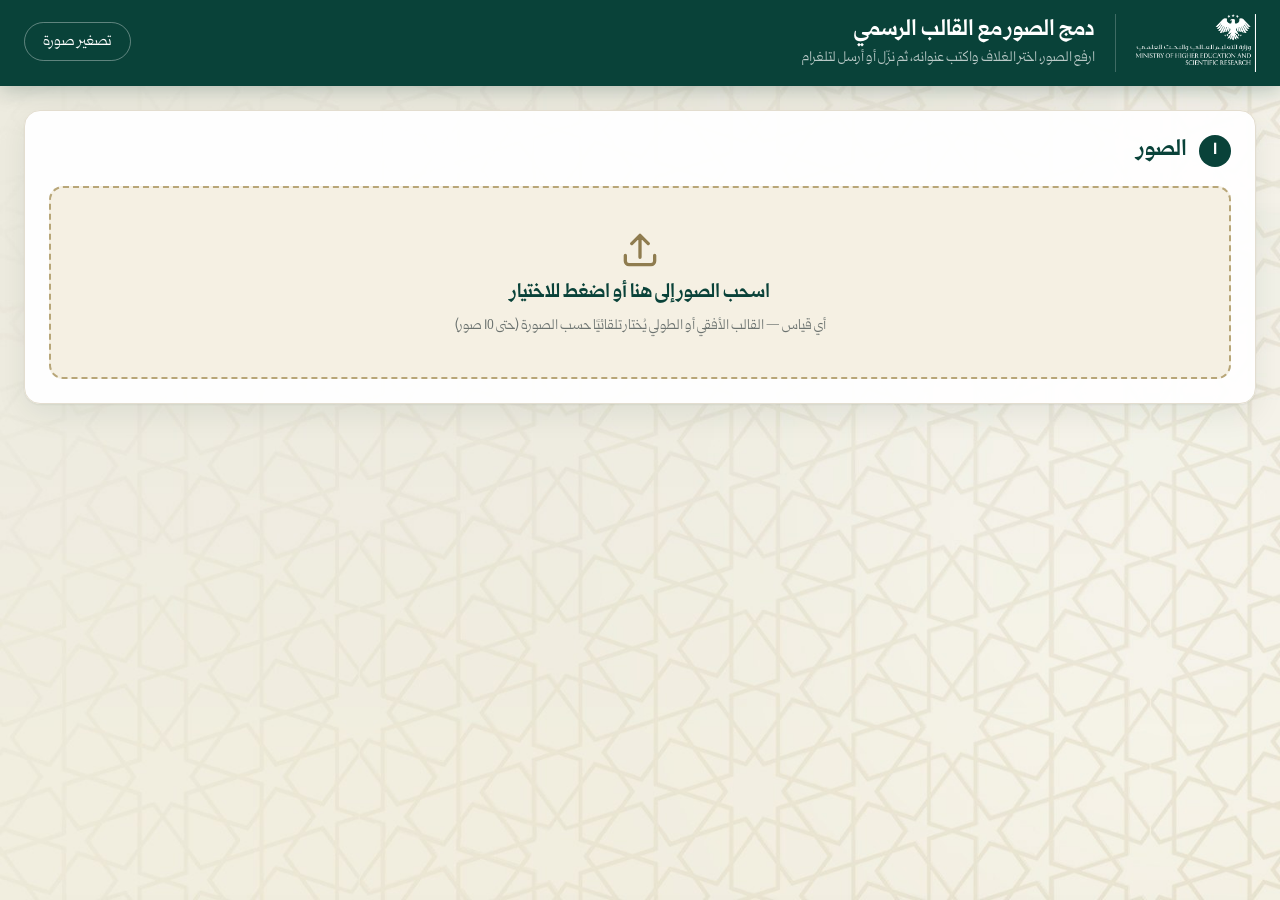
==== index.html @ d04ed2fb "الغلاف 1080×1350 وحده للمجموعة الثانية، ومعاينة الصور بالقالب - المجموعة الثانية تستلم الغلاف فقط بق" ====
<!DOCTYPE html>
<html lang="ar" dir="rtl">
<head>
<meta charset="UTF-8">
<meta name="viewport" content="width=device-width, initial-scale=1.0">
<title>دمج الصور مع القالب الرسمي</title>
<link rel="stylesheet" href="app.css?v=8">
</head>
<body>

<header class="topbar">
  <div class="topbar-inner">
    <img class="topbar-logo" src="templates/logo-white.png" alt="وزارة التعليم العالي والبحث العلمي">
    <span class="topbar-divider" aria-hidden="true"></span>
    <div class="topbar-title">
      <h1>دمج الصور مع القالب الرسمي</h1>
      <p>ارفع الصور، اختر الغلاف واكتب عنوانه، ثم نزّل أو أرسل لتلغرام</p>
    </div>
    <nav class="topbar-nav">
      <a href="resize-image.html">تصغير صورة</a>
    </nav>
  </div>
</header>

<div id="loadError" class="load-error" hidden></div>

<main class="page">

  <!-- ١) الصور -->
  <section class="step" id="stepPhotos">
    <div class="step-head">
      <span class="step-num">1</span>
      <h2>الصور</h2>
      <span class="step-note" id="photoCount"></span>
    </div>

    <label class="dropzone" id="dropzone">
      <input type="file" id="fileInput" accept="image/*" multiple hidden>
      <svg class="dz-icon" viewBox="0 0 24 24" aria-hidden="true"><path d="M12 16V4m0 0-4.5 4.5M12 4l4.5 4.5M4 15v3a2 2 0 0 0 2 2h12a2 2 0 0 0 2-2v-3" fill="none" stroke="currentColor" stroke-width="1.8" stroke-linecap="round" stroke-linejoin="round"/></svg>
      <strong>اسحب الصور إلى هنا أو اضغط للاختيار</strong>
      <span>أي قياس — القالب الأفقي أو الطولي يُختار تلقائيًا حسب الصورة (حتى 10 صور)</span>
    </label>

    <div class="toolbar" id="photosToolbar" hidden>
      <div class="toolbar-group">
        <span class="toolbar-label">القالب:</span>
        <div class="seg" id="globalOrient" role="group" aria-label="نوع القالب لكل الصور">
          <button type="button" data-v="auto" aria-pressed="true">تلقائي</button>
          <button type="button" data-v="landscape" aria-pressed="false">كله أفقي</button>
          <button type="button" data-v="portrait" aria-pressed="false">كله طولي</button>
        </div>
      </div>
      <div class="toolbar-group">
        <span class="toolbar-hint">اسحب الصورة لتحريك الكادر، واسحب ⠿ لتغيير الترتيب</span>
        <button type="button" class="btn btn-ghost" id="btnClearAll">حذف كل الصور</button>
      </div>
    </div>

    <div class="grid" id="grid"></div>
  </section>

  <!-- ٢) الغلاف -->
  <section class="step" id="stepCover" hidden>
    <div class="step-head">
      <span class="step-num">2</span>
      <h2>الغلاف والعنوان</h2>
      <span class="step-note">اختياري</span>
    </div>

    <div class="cover-empty" id="coverEmpty">
      <svg viewBox="0 0 24 24" aria-hidden="true"><path d="m12 3 2.7 5.6 6.1.9-4.4 4.3 1 6.1L12 17l-5.4 2.9 1-6.1-4.4-4.3 6.1-.9z" fill="none" stroke="currentColor" stroke-width="1.6" stroke-linejoin="round"/></svg>
      <p>اضغط <b>«اجعلها غلاف»</b> تحت الصورة التي تريدها غلافًا، ثم اكتب العنوان هنا.</p>
      <p class="muted">الغلاف يطلع نسخة إضافية مع العنوان، والصورة نفسها تبقى كما هي كمان.</p>
    </div>

    <div class="cover-editor" id="coverEditor" hidden>
      <div class="cover-form">
        <div class="field">
          <label for="tKicker">السطر الأول <span class="muted">(اختياري)</span></label>
          <input id="tKicker" type="text" autocomplete="off" placeholder="انطلاق فعاليات">
        </div>
        <div class="field">
          <label for="tMain">العنوان الرئيسي</label>
          <textarea id="tMain" rows="2" placeholder="المؤتمر العلمي الدولي الثالث والعشرين"></textarea>
          <small class="muted">يتوزع على الأسطر تلقائيًا، أو اضغط Enter لتحدد مكان كسر السطر.</small>
        </div>
        <div class="field">
          <label for="tSub">السطر الأخير <span class="muted">(اختياري)</span></label>
          <input id="tSub" type="text" autocomplete="off" placeholder="لنقابة أطباء الأسنان (SIDC 2026) بدمشق.">
        </div>
        <div class="field">
          <label for="tSize">حجم النص <output id="tSizeOut">100%</output></label>
          <input id="tSize" type="range" min="0.8" max="1.2" step="0.01" value="1">
        </div>

        <div class="field">
          <span class="field-label">شكل العنوان</span>
          <div class="styles" id="styleGallery" role="group" aria-label="شكل العنوان"></div>
        </div>
      </div>

      <div class="cover-stage">
        <div class="stage-head">
          <span id="coverInfo"></span>
          <button type="button" class="btn btn-ghost btn-sm" id="btnUnsetCover">إلغاء الغلاف</button>
        </div>
        <div class="stage-edit">
          <label class="check">
            <input type="checkbox" id="chkEditText">
            <span>تحرير موضع النص</span>
          </label>
          <span class="muted" id="editHint">فعّلها ثم اسحب النص على الصورة</span>
          <button type="button" class="btn btn-ghost btn-sm" id="btnTextReset" hidden>إعادة موضع النص</button>
        </div>
        <div class="stage-canvas" id="stageCanvasWrap">
          <canvas id="coverCanvas"></canvas>
          <span class="sample-flag" id="sampleFlag" hidden>نص تجريبي — اكتب عنوانك</span>
        </div>
        <div class="stage-tools">
          <div class="zoom">
            <span aria-hidden="true">−</span>
            <input type="range" id="coverZoom" min="0.5" max="3" step="0.01" value="1" aria-label="تكبير صورة الغلاف">
            <span aria-hidden="true">+</span>
          </div>
          <button type="button" class="btn btn-ghost btn-sm" id="btnCoverReset">إعادة الكادر</button>
          <span class="muted">اسحب الصورة لتحريكها — Ctrl + عجلة الماوس للتكبير</span>
        </div>
      </div>
    </div>
  </section>

  <!-- سجل الإرسال -->
  <section class="step step-log" id="logSection" hidden>
    <details id="logDetails">
      <summary>سجل الإرسال لتلغرام <span id="logCount"></span></summary>
      <p class="muted">تقدر تحذف أي صورة أُرسلت خلال آخر 48 ساعة (تنحذف من تلغرام).</p>
      <div id="logList"></div>
      <button type="button" class="btn btn-ghost btn-sm" id="btnClearLog">مسح السجل من هذا الجهاز</button>
    </details>
  </section>

</main>

<!-- ٣) التنزيل والإرسال -->
<div class="actionbar" id="actionbar" aria-live="polite">
  <div class="actionbar-inner">
    <div class="ab-info">
      <strong id="abSummary"></strong>
      <span id="abStatus" class="ab-status"></span>
      <div class="ab-progress"><span id="abProgress"></span></div>
    </div>
    <div class="ab-buttons">
      <label class="check ab-check" id="labCoverOriginal" title="الغلاف 1080×1350 يُرسل للمجموعة الثانية دائمًا؛ فعّل الخانة لتُرسل معه نسخة الغلاف الأصلية (1080×1440) لقسم الإنتاج" hidden>
        <input type="checkbox" id="chkCoverOriginal">
        <span>إرسال نسخة الغلاف الأصلية معها</span>
      </label>
      <button type="button" class="btn btn-gold" id="btnDownload">
        <svg viewBox="0 0 24 24" aria-hidden="true"><path d="M12 4v11m0 0 4.5-4.5M12 15l-4.5-4.5M4 17v1a2 2 0 0 0 2 2h12a2 2 0 0 0 2-2v-1" fill="none" stroke="currentColor" stroke-width="2" stroke-linecap="round" stroke-linejoin="round"/></svg>
        تنزيل الصور
      </button>
      <button type="button" class="btn btn-tg" id="btnTelegram" title="قسم الإنتاج: الصور بالقالب — المجموعة الثانية: الغلاف فقط (الطولي 1080×1350)">
        <svg viewBox="0 0 24 24" aria-hidden="true"><path d="M21 4 3 11l6 2m12-9-4 16-8-7m12-9L9 13m0 0v6l3-3.5" fill="none" stroke="currentColor" stroke-width="1.8" stroke-linecap="round" stroke-linejoin="round"/></svg>
        إرسال لتلغرام
      </button>
    </div>
  </div>
</div>

<div class="toast" id="toast" role="status" hidden></div>

<script src="app.js?v=8"></script>
</body>
</html>
---- app.css ----
/* ========= الخطوط ========= */
@font-face { font-family: "Qomra"; src: url("fonts/itfQomraArabic-Light.otf") format("opentype"); font-weight: 300; font-display: swap; }
@font-face { font-family: "Qomra"; src: url("fonts/itfQomraArabic-Regular.otf") format("opentype"); font-weight: 400; font-display: swap; }
@font-face { font-family: "Qomra"; src: url("fonts/itfQomraArabic-Medium.otf") format("opentype"); font-weight: 500; font-display: swap; }
@font-face { font-family: "Qomra"; src: url("fonts/itfQomraArabic-Bold.otf") format("opentype"); font-weight: 700; font-display: swap; }
@font-face { font-family: "Qomra"; src: url("fonts/itfQomraArabic-Black.otf") format("opentype"); font-weight: 900; font-display: swap; }

/* ========= الألوان ========= */
:root {
  --green: #094239;
  --green-deep: #062f29;
  --green-soft: #e4eeeb;
  --gold: #b8a678;
  --gold-deep: #8f7c4f;
  --gold-soft: #f5f0e3;
  --ink: #23302d;
  --muted: #6c7370;
  --line: #e3ddcf;
  --surface: rgba(255, 255, 255, 0.96);
  --bg: #f2efe6;
  --danger: #b3261e;
  --tg: #229ed9;
  --stage: #17231f;
  --radius: 16px;
  --shadow: 0 1px 2px rgba(6, 47, 41, 0.06), 0 10px 30px rgba(6, 47, 41, 0.08);
}

* { box-sizing: border-box; }

body {
  margin: 0;
  min-height: 100vh;
  font-family: "Qomra", Tahoma, Arial, sans-serif;
  font-weight: 400;
  line-height: 1.6;
  color: var(--ink);
  background: var(--bg) url("images/BG-clean.jpg") center top / cover no-repeat fixed;
  padding-bottom: 130px;
}

button, input, textarea, output { font: inherit; color: inherit; }
button { cursor: pointer; }
[hidden] { display: none !important; }
.muted { color: var(--muted); font-weight: 400; }

:focus-visible { outline: 3px solid rgba(184, 166, 120, 0.7); outline-offset: 2px; }

/* ========= الشريط العلوي ========= */
.topbar { background: var(--green); color: #fff; box-shadow: 0 4px 20px rgba(6, 47, 41, 0.25); }
.topbar-inner {
  max-width: 1280px;
  margin: 0 auto;
  padding: 14px 24px;
  display: flex;
  align-items: center;
  gap: 20px;
}
.topbar-logo { height: 58px; width: auto; display: block; }
.topbar-divider { width: 1px; align-self: stretch; background: rgba(255, 255, 255, 0.22); }
.topbar-title h1 { margin: 0; font-size: 22px; font-weight: 700; line-height: 1.3; }
.topbar-title p { margin: 2px 0 0; font-size: 14px; opacity: 0.72; }
.topbar-nav { margin-inline-start: auto; }
.topbar-nav a {
  color: #fff;
  text-decoration: none;
  font-size: 15px;
  padding: 8px 18px;
  border: 1px solid rgba(255, 255, 255, 0.35);
  border-radius: 999px;
  white-space: nowrap;
  transition: background 0.15s;
}
.topbar-nav a:hover { background: rgba(255, 255, 255, 0.1); }

.load-error {
  max-width: 1280px;
  margin: 16px auto 0;
  padding: 14px 20px;
  background: #fdecea;
  color: var(--danger);
  border: 1px solid #f3c4bf;
  border-radius: 12px;
}

/* ========= الصفحة والخطوات ========= */
.page { max-width: 1280px; margin: 0 auto; padding: 24px; }

.step {
  background: var(--surface);
  border: 1px solid var(--line);
  border-radius: var(--radius);
  box-shadow: var(--shadow);
  padding: 22px 24px 24px;
  margin-bottom: 20px;
}
.step-head { display: flex; align-items: center; gap: 12px; margin-bottom: 18px; }
.step-head h2 { margin: 0; font-size: 22px; font-weight: 700; color: var(--green); }
.step-num {
  width: 32px; height: 32px;
  display: grid; place-items: center;
  border-radius: 50%;
  background: var(--green);
  color: #fff;
  font-weight: 700;
  font-size: 16px;
  flex: none;
}
.step-note { color: var(--muted); font-size: 14px; }

/* ========= منطقة الرفع ========= */
.dropzone {
  display: flex;
  flex-direction: column;
  align-items: center;
  gap: 6px;
  padding: 40px 20px;
  border: 2px dashed var(--gold);
  border-radius: 14px;
  background: var(--gold-soft);
  text-align: center;
  cursor: pointer;
  transition: background 0.15s, border-color 0.15s, padding 0.2s;
}
.dropzone:hover, .dropzone.is-over { background: var(--green-soft); border-color: var(--green); }
.dropzone strong { font-size: 19px; font-weight: 700; color: var(--green); }
.dropzone span { font-size: 14px; color: var(--muted); }
.dz-icon { width: 44px; height: 44px; color: var(--gold-deep); }
.dropzone.is-compact { flex-direction: row; justify-content: center; padding: 14px 20px; gap: 12px; }
.dropzone.is-compact .dz-icon { width: 26px; height: 26px; }
.dropzone.is-compact strong { font-size: 16px; }

/* ========= شريط الأدوات ========= */
.toolbar {
  display: flex;
  flex-wrap: wrap;
  align-items: center;
  justify-content: space-between;
  gap: 12px;
  margin: 18px 0 16px;
}
.toolbar-group { display: flex; align-items: center; gap: 10px; flex-wrap: wrap; }
.toolbar-label { font-weight: 700; font-size: 15px; }
.toolbar-hint { font-size: 14px; color: var(--muted); }

.seg {
  display: inline-flex;
  background: #ede8da;
  border-radius: 10px;
  padding: 3px;
  gap: 2px;
}
.seg button {
  border: 0;
  background: transparent;
  padding: 5px 14px;
  border-radius: 8px;
  font-size: 14px;
  color: var(--muted);
  transition: background 0.15s, color 0.15s;
  white-space: nowrap;
}
.seg button:hover { color: var(--ink); }
.seg button[aria-pressed="true"] {
  background: #fff;
  color: var(--green);
  font-weight: 700;
  box-shadow: 0 1px 3px rgba(0, 0, 0, 0.12);
}

/* ========= الأزرار ========= */
.btn {
  display: inline-flex;
  align-items: center;
  justify-content: center;
  gap: 8px;
  border: 1px solid transparent;
  border-radius: 10px;
  padding: 9px 18px;
  font-size: 15px;
  font-weight: 500;
  transition: filter 0.15s, background 0.15s, transform 0.1s;
  white-space: nowrap;
}
.btn svg { width: 20px; height: 20px; flex: none; }
.btn:active { transform: translateY(1px); }
.btn:disabled { opacity: 0.55; cursor: not-allowed; }
.btn-sm { padding: 6px 12px; font-size: 14px; }
.btn-ghost { background: #fff; border-color: var(--line); color: var(--ink); }
.btn-ghost:hover { background: #f7f5ef; }
.btn-gold { background: var(--gold); color: var(--green-deep); font-weight: 700; }
.btn-gold:hover { filter: brightness(1.06); }
.btn-tg { background: var(--tg); color: #fff; font-weight: 700; }
.btn-tg:hover { filter: brightness(1.08); }
.btn-danger { background: #fff; border-color: #f0c9c5; color: var(--danger); }
.btn-danger:hover { background: #fdf0ee; }

/* ========= بطاقات الصور ========= */
.grid {
  display: grid;
  grid-template-columns: repeat(auto-fill, minmax(250px, 1fr));
  gap: 16px;
  align-items: start;
}

.card {
  background: #fff;
  border: 1px solid var(--line);
  border-radius: 14px;
  overflow: hidden;
  transition: box-shadow 0.15s, border-color 0.15s;
}
.card.is-cover { border-color: var(--gold); box-shadow: 0 0 0 2px var(--gold); }

.card-media {
  position: relative;
  height: 300px;
  background: var(--stage);
  display: flex;
  align-items: center;
  justify-content: center;
}
.card-media canvas {
  display: block;
  max-width: 100%;
  max-height: 100%;
  cursor: grab;
  touch-action: none;
}
.card-media canvas.is-dragging, .stage-canvas canvas.is-dragging { cursor: grabbing; }

.badge-num {
  position: absolute;
  top: 8px;
  inset-inline-start: 8px;
  min-width: 26px; height: 26px;
  padding: 0 6px;
  display: grid; place-items: center;
  border-radius: 999px;
  background: rgba(6, 47, 41, 0.85);
  color: #fff;
  font-size: 14px;
  font-weight: 700;
  pointer-events: none;
}
.badge-cover {
  position: absolute;
  top: 8px;
  inset-inline-end: 8px;
  padding: 1px 10px;
  border-radius: 999px;
  background: var(--gold);
  color: var(--green-deep);
  font-size: 13px;
  font-weight: 700;
  pointer-events: none;
  display: none;
}
.card.is-cover .badge-cover { display: block; }

.card-body { padding: 8px 12px 12px; display: grid; gap: 8px; }
.card-head { display: flex; align-items: center; gap: 6px; }
.card-head .card-name { flex: 1; min-width: 0; }
.grip {
  width: 30px; height: 30px;
  flex: none;
  display: grid; place-items: center;
  border: 0;
  border-radius: 8px;
  background: #f3f0e7;
  color: var(--muted);
  cursor: grab;
  touch-action: none;
}
.grip svg { width: 16px; height: 16px; }
.grip:hover { background: var(--gold-soft); color: var(--gold-deep); }
.card.is-moving { opacity: 0.6; outline: 2px dashed var(--gold); outline-offset: 3px; }
body.is-reordering, body.is-reordering * { cursor: grabbing !important; user-select: none; }
.card-name {
  font-size: 12px;
  color: var(--muted);
  white-space: nowrap;
  overflow: hidden;
  text-overflow: ellipsis;
  direction: ltr;
  text-align: right;
}
.card-row { display: flex; align-items: center; justify-content: space-between; gap: 8px; }
.card-row .seg button { padding: 3px 12px; font-size: 13px; }
.auto-tag { font-size: 12px; color: var(--gold-deep); background: var(--gold-soft); border-radius: 6px; padding: 0 8px; }

.zoom { display: flex; align-items: center; gap: 8px; color: var(--muted); font-size: 16px; flex: 1; }
.zoom input { flex: 1; min-width: 60px; accent-color: var(--green); }

.btn-cover {
  flex: 1;
  border: 1px solid var(--gold);
  background: #fff;
  color: var(--gold-deep);
  border-radius: 9px;
  padding: 5px 10px;
  font-size: 14px;
  font-weight: 500;
  display: inline-flex; align-items: center; justify-content: center; gap: 6px;
}
.btn-cover svg { width: 16px; height: 16px; }
.btn-cover:hover { background: var(--gold-soft); }
.card.is-cover .btn-cover { background: var(--gold); color: var(--green-deep); font-weight: 700; }

.icon-btn {
  width: 34px; height: 34px;
  flex: none;
  display: grid; place-items: center;
  border: 1px solid var(--line);
  border-radius: 9px;
  background: #fff;
  color: var(--muted);
}
.icon-btn svg { width: 17px; height: 17px; }
.icon-btn:hover { background: #f7f5ef; color: var(--ink); }
.icon-btn.icon-sm { width: 30px; height: 30px; border-radius: 8px; }
.icon-btn.icon-sm svg { width: 15px; height: 15px; }
.icon-btn:disabled { opacity: 0.35; cursor: default; background: #fff; color: var(--muted); }
.icon-btn.remove:hover { color: var(--danger); border-color: #f0c9c5; background: #fdf0ee; }

/* ========= الغلاف ========= */
.cover-empty {
  text-align: center;
  padding: 30px 20px;
  border: 2px dashed var(--line);
  border-radius: 14px;
  color: var(--ink);
}
.cover-empty svg { width: 38px; height: 38px; color: var(--gold); }
.cover-empty p { margin: 6px 0; }

.cover-editor {
  display: grid;
  grid-template-columns: minmax(300px, 380px) 1fr;
  gap: 28px;
  align-items: start;
}

.field { display: grid; gap: 6px; margin-bottom: 16px; }
.field label, .field-label { font-weight: 700; font-size: 15px; display: flex; align-items: center; gap: 6px; }
.field small { font-size: 13px; }
.field output { margin-inline-start: auto; font-weight: 400; color: var(--muted); font-size: 14px; }
.field input[type="text"], .field textarea {
  width: 100%;
  border: 1px solid var(--line);
  border-radius: 10px;
  padding: 10px 12px;
  background: #fff;
  font-size: 16px;
  line-height: 1.5;
  resize: vertical;
  transition: border-color 0.15s, box-shadow 0.15s;
}
.field input[type="text"]:focus, .field textarea:focus {
  outline: none;
  border-color: var(--green);
  box-shadow: 0 0 0 3px var(--green-soft);
}
.field input[type="text"]::placeholder, .field textarea::placeholder { color: #b0ada4; }
.field input[type="range"] { accent-color: var(--green); }

.styles { display: grid; grid-template-columns: repeat(2, 1fr); gap: 10px; }
.styles.is-portrait { grid-template-columns: repeat(3, 1fr); }
.style-opt {
  border: 2px solid transparent;
  background: #f4f1e9;
  border-radius: 12px;
  padding: 6px 6px 4px;
  display: grid;
  gap: 4px;
  transition: border-color 0.15s, background 0.15s;
}
.style-opt canvas { width: 100%; height: auto; display: block; border-radius: 7px; background: var(--stage); }
.style-opt span { font-size: 14px; }
.style-opt:hover { background: #ece7da; }
.style-opt[aria-pressed="true"] { border-color: var(--gold); background: var(--gold-soft); }
.style-opt[aria-pressed="true"] span { font-weight: 700; color: var(--green); }

.cover-stage { position: sticky; top: 16px; }
.stage-head { display: flex; align-items: center; justify-content: space-between; gap: 12px; margin-bottom: 10px; font-size: 15px; }
.stage-canvas {
  position: relative;
  background: var(--stage);
  border-radius: 14px;
  padding: 12px;
  display: flex;
  justify-content: center;
}
.stage-canvas canvas {
  display: block;
  width: 100%;
  height: auto;
  border-radius: 4px;
  cursor: grab;
  touch-action: none;
}
.stage-canvas.is-portrait canvas { width: auto; max-width: 100%; max-height: 72vh; }
.sample-flag {
  position: absolute;
  top: 20px;
  inset-inline-end: 20px;
  background: rgba(255, 255, 255, 0.92);
  color: var(--green-deep);
  font-size: 13px;
  padding: 2px 12px;
  border-radius: 999px;
  pointer-events: none;
}
/* تحرير موضع النص */
.stage-edit {
  display: flex;
  align-items: center;
  flex-wrap: wrap;
  gap: 8px 14px;
  margin-bottom: 10px;
  padding: 8px 12px;
  background: #f4f1e9;
  border: 1px solid var(--line);
  border-radius: 12px;
  font-size: 14px;
}
.stage-edit:has(input:checked) { background: var(--gold-soft); border-color: var(--gold); }
.check { display: inline-flex; align-items: center; gap: 8px; cursor: pointer; font-weight: 700; font-size: 15px; }
.check input { width: 18px; height: 18px; accent-color: var(--green); cursor: pointer; }
.stage-canvas.is-text-mode canvas { cursor: move; }
.stage-canvas.is-text-mode canvas.is-dragging { cursor: grabbing; }
.stage-tools { display: flex; align-items: center; flex-wrap: wrap; gap: 14px; margin-top: 12px; font-size: 14px; }
.stage-tools .zoom { max-width: 320px; }

/* ========= سجل الإرسال ========= */
.step-log { padding: 16px 24px; }
.step-log summary { cursor: pointer; font-weight: 700; color: var(--green); font-size: 17px; }
.log-batch { border: 1px solid var(--line); border-radius: 12px; padding: 10px 14px; margin: 12px 0; background: #fff; }
.log-batch-head { display: flex; align-items: center; justify-content: space-between; gap: 10px; margin-bottom: 6px; font-weight: 700; }
.log-row { display: flex; align-items: center; justify-content: space-between; gap: 10px; padding: 6px 0; border-top: 1px solid #f0ece2; font-size: 15px; }
.log-row:first-of-type { border-top: 0; }

/* ========= شريط التنزيل والإرسال ========= */
.actionbar {
  position: fixed;
  inset-inline: 16px;
  bottom: 16px;
  z-index: 40;
  transform: translateY(160%);
  transition: transform 0.25s ease;
  pointer-events: none;
}
.actionbar.is-shown { transform: none; pointer-events: auto; }
.actionbar-inner {
  max-width: 1232px;
  margin: 0 auto;
  display: flex;
  align-items: center;
  gap: 18px;
  padding: 12px 14px 12px 18px;
  background: var(--green-deep);
  color: #fff;
  border-radius: 16px;
  box-shadow: 0 12px 40px rgba(6, 47, 41, 0.35);
}
.ab-info { flex: 1; min-width: 0; display: grid; gap: 4px; }
.ab-info strong { font-size: 16px; font-weight: 700; }
.ab-status { font-size: 14px; opacity: 0.8; min-height: 1.4em; white-space: nowrap; overflow: hidden; text-overflow: ellipsis; }
.ab-status.is-error { color: #ffb4ab; opacity: 1; }
.ab-progress { height: 6px; background: rgba(255, 255, 255, 0.14); border-radius: 99px; overflow: hidden; }
.ab-progress span { display: block; height: 100%; width: 0; background: var(--gold); border-radius: 99px; transition: width 0.25s; }
.ab-buttons { display: flex; align-items: center; gap: 10px; }
.ab-check { font-size: 14px; white-space: nowrap; }
.ab-check input { accent-color: var(--gold); }
.ab-buttons .btn { padding: 11px 20px; font-size: 16px; }

/* ========= التنبيهات ========= */
.toast {
  position: fixed;
  top: 18px;
  left: 50%;
  transform: translateX(-50%);
  z-index: 60;
  max-width: min(560px, calc(100vw - 32px));
  padding: 10px 20px;
  border-radius: 12px;
  background: var(--ink);
  color: #fff;
  font-size: 15px;
  box-shadow: 0 10px 30px rgba(0, 0, 0, 0.25);
  text-align: center;
}
.toast.is-error { background: var(--danger); }
.toast.is-ok { background: var(--green); }

/* ========= الشاشات الصغيرة ========= */
@media (max-width: 960px) {
  .cover-editor { grid-template-columns: 1fr; }
  .cover-stage { position: static; order: -1; }
}
@media (max-width: 640px) {
  .page { padding: 16px; }
  .step { padding: 18px 16px; }
  .topbar-inner { padding: 12px 16px; gap: 12px; flex-wrap: wrap; }
  .topbar-logo { height: 44px; }
  .topbar-divider, .topbar-title p { display: none; }
  .topbar-title h1 { font-size: 17px; }
  .actionbar { inset-inline: 8px; bottom: 8px; }
  .actionbar-inner { flex-direction: column; align-items: stretch; gap: 10px; }
  .ab-buttons { flex-wrap: wrap; }
  .ab-check { flex-basis: 100%; }
  .ab-buttons .btn { flex: 1; padding: 10px 12px; font-size: 15px; }
  .styles.is-portrait { grid-template-columns: repeat(2, 1fr); }
}
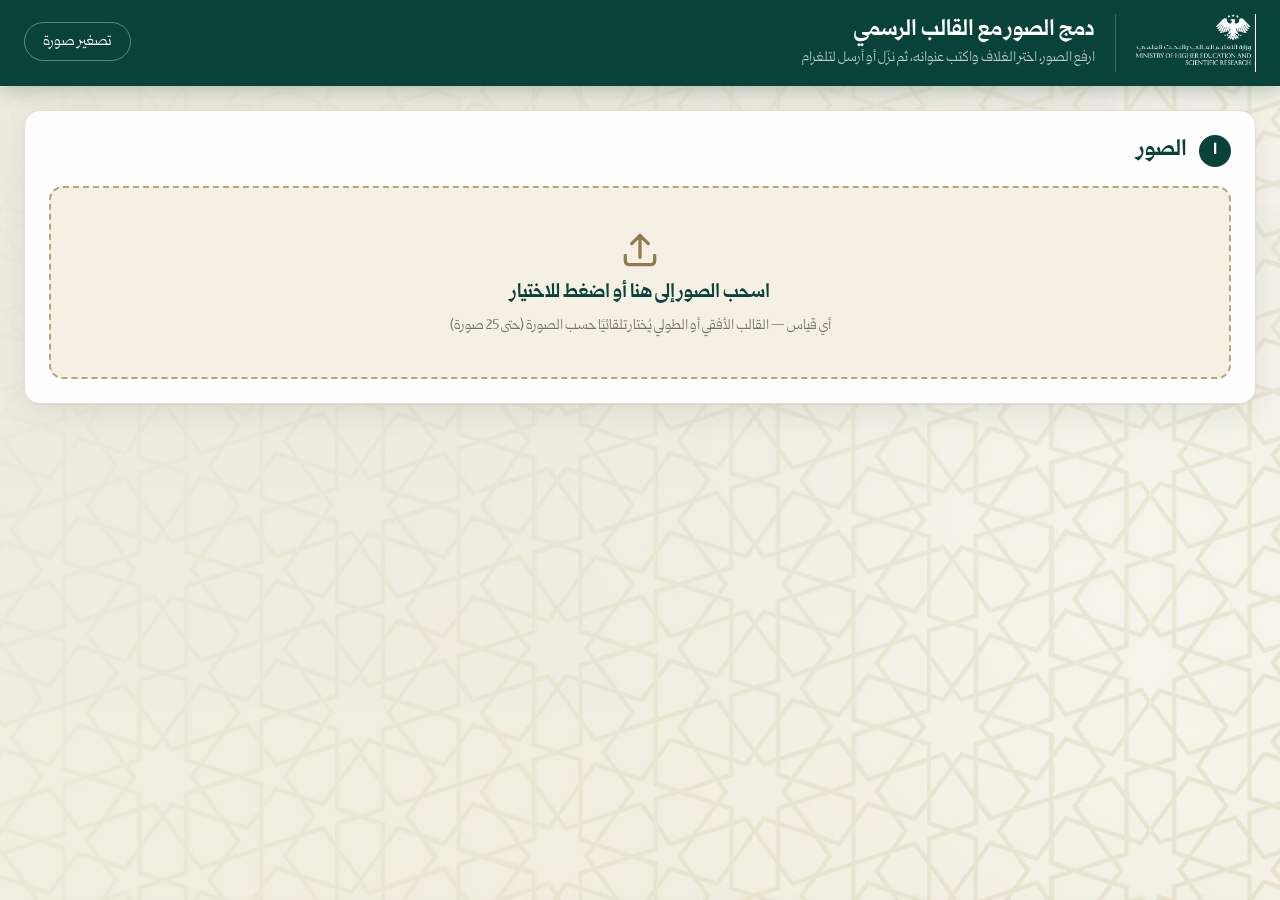
==== commit e0638d7e: "حتى 25 صورة، القالب الأفقي الجديد، وتحريك حر لصورة الغلاف (fit افتراضياً) - CONFIG.maxPhotos = 25 - " ====
--- a/index.html
+++ b/index.html
@@ -4,7 +4,7 @@
 <meta charset="UTF-8">
 <meta name="viewport" content="width=device-width, initial-scale=1.0">
 <title>دمج الصور مع القالب الرسمي</title>
-<link rel="stylesheet" href="app.css?v=8">
+<link rel="stylesheet" href="app.css?v=10">
 </head>
 <body>
 
@@ -38,7 +38,7 @@
       <input type="file" id="fileInput" accept="image/*" multiple hidden>
       <svg class="dz-icon" viewBox="0 0 24 24" aria-hidden="true"><path d="M12 16V4m0 0-4.5 4.5M12 4l4.5 4.5M4 15v3a2 2 0 0 0 2 2h12a2 2 0 0 0 2-2v-3" fill="none" stroke="currentColor" stroke-width="1.8" stroke-linecap="round" stroke-linejoin="round"/></svg>
       <strong>اسحب الصور إلى هنا أو اضغط للاختيار</strong>
-      <span>أي قياس — القالب الأفقي أو الطولي يُختار تلقائيًا حسب الصورة (حتى 10 صور)</span>
+      <span>أي قياس — القالب الأفقي أو الطولي يُختار تلقائيًا حسب الصورة (حتى 25 صورة)</span>
     </label>
 
     <div class="toolbar" id="photosToolbar" hidden>
@@ -119,7 +119,7 @@
         <div class="stage-tools">
           <div class="zoom">
             <span aria-hidden="true">−</span>
-            <input type="range" id="coverZoom" min="0.5" max="3" step="0.01" value="1" aria-label="تكبير صورة الغلاف">
+            <input type="range" id="coverZoom" min="0.5" max="5" step="0.01" value="1" aria-label="تكبير صورة الغلاف">
             <span aria-hidden="true">+</span>
           </div>
           <button type="button" class="btn btn-ghost btn-sm" id="btnCoverReset">إعادة الكادر</button>
@@ -150,15 +150,11 @@
       <div class="ab-progress"><span id="abProgress"></span></div>
     </div>
     <div class="ab-buttons">
-      <label class="check ab-check" id="labCoverOriginal" title="الغلاف 1080×1350 يُرسل للمجموعة الثانية دائمًا؛ فعّل الخانة لتُرسل معه نسخة الغلاف الأصلية (1080×1440) لقسم الإنتاج" hidden>
-        <input type="checkbox" id="chkCoverOriginal">
-        <span>إرسال نسخة الغلاف الأصلية معها</span>
-      </label>
       <button type="button" class="btn btn-gold" id="btnDownload">
         <svg viewBox="0 0 24 24" aria-hidden="true"><path d="M12 4v11m0 0 4.5-4.5M12 15l-4.5-4.5M4 17v1a2 2 0 0 0 2 2h12a2 2 0 0 0 2-2v-1" fill="none" stroke="currentColor" stroke-width="2" stroke-linecap="round" stroke-linejoin="round"/></svg>
         تنزيل الصور
       </button>
-      <button type="button" class="btn btn-tg" id="btnTelegram" title="قسم الإنتاج: الصور بالقالب — المجموعة الثانية: الغلاف فقط (الطولي 1080×1350)">
+      <button type="button" class="btn btn-tg" id="btnTelegram" title="قسم الإنتاج: كل شيء بالقالب مع الغلاف — المجموعة الثانية: الصور بدون قالب كملفات (بدون الغلاف)">
         <svg viewBox="0 0 24 24" aria-hidden="true"><path d="M21 4 3 11l6 2m12-9-4 16-8-7m12-9L9 13m0 0v6l3-3.5" fill="none" stroke="currentColor" stroke-width="1.8" stroke-linecap="round" stroke-linejoin="round"/></svg>
         إرسال لتلغرام
       </button>
@@ -168,6 +164,6 @@
 
 <div class="toast" id="toast" role="status" hidden></div>
 
-<script src="app.js?v=8"></script>
+<script src="app.js?v=10"></script>
 </body>
 </html>
--- a/app.css
+++ b/app.css
@@ -469,8 +469,6 @@
 .ab-progress { height: 6px; background: rgba(255, 255, 255, 0.14); border-radius: 99px; overflow: hidden; }
 .ab-progress span { display: block; height: 100%; width: 0; background: var(--gold); border-radius: 99px; transition: width 0.25s; }
 .ab-buttons { display: flex; align-items: center; gap: 10px; }
-.ab-check { font-size: 14px; white-space: nowrap; }
-.ab-check input { accent-color: var(--gold); }
 .ab-buttons .btn { padding: 11px 20px; font-size: 16px; }
 
 /* ========= التنبيهات ========= */
@@ -507,7 +505,6 @@
   .actionbar { inset-inline: 8px; bottom: 8px; }
   .actionbar-inner { flex-direction: column; align-items: stretch; gap: 10px; }
   .ab-buttons { flex-wrap: wrap; }
-  .ab-check { flex-basis: 100%; }
   .ab-buttons .btn { flex: 1; padding: 10px 12px; font-size: 15px; }
   .styles.is-portrait { grid-template-columns: repeat(2, 1fr); }
 }
